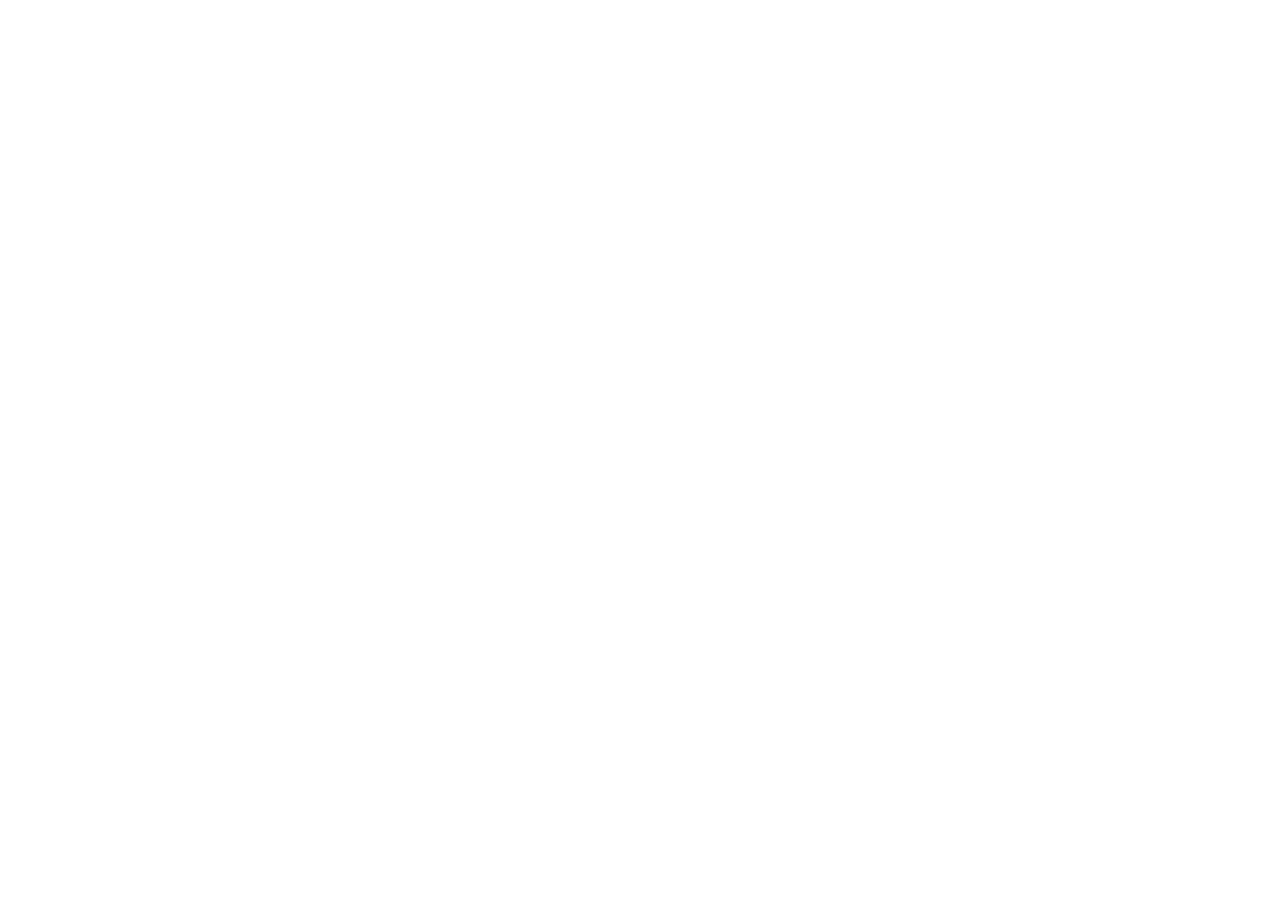
==== index.html @ c527cbc4 "Initial commit" ====
<!DOCTYPE html>
<html lang="en">
<head>
    <!-- META -->
    <meta charset="UTF-8">
    <meta name="description" content="">
    <meta name="keywords" content="">
    <meta name="author" content="">
    <meta name="viewport" content="width=device-width, initial-scale=1.0">
    <!-- META END -->
    <link rel="stylesheet" href="./assets/css/stylesheet.css">
    <script src="./assets/js/app.js" defer></script>
    <title>Document</title>
</head>
<body>
    
</body>
</html>
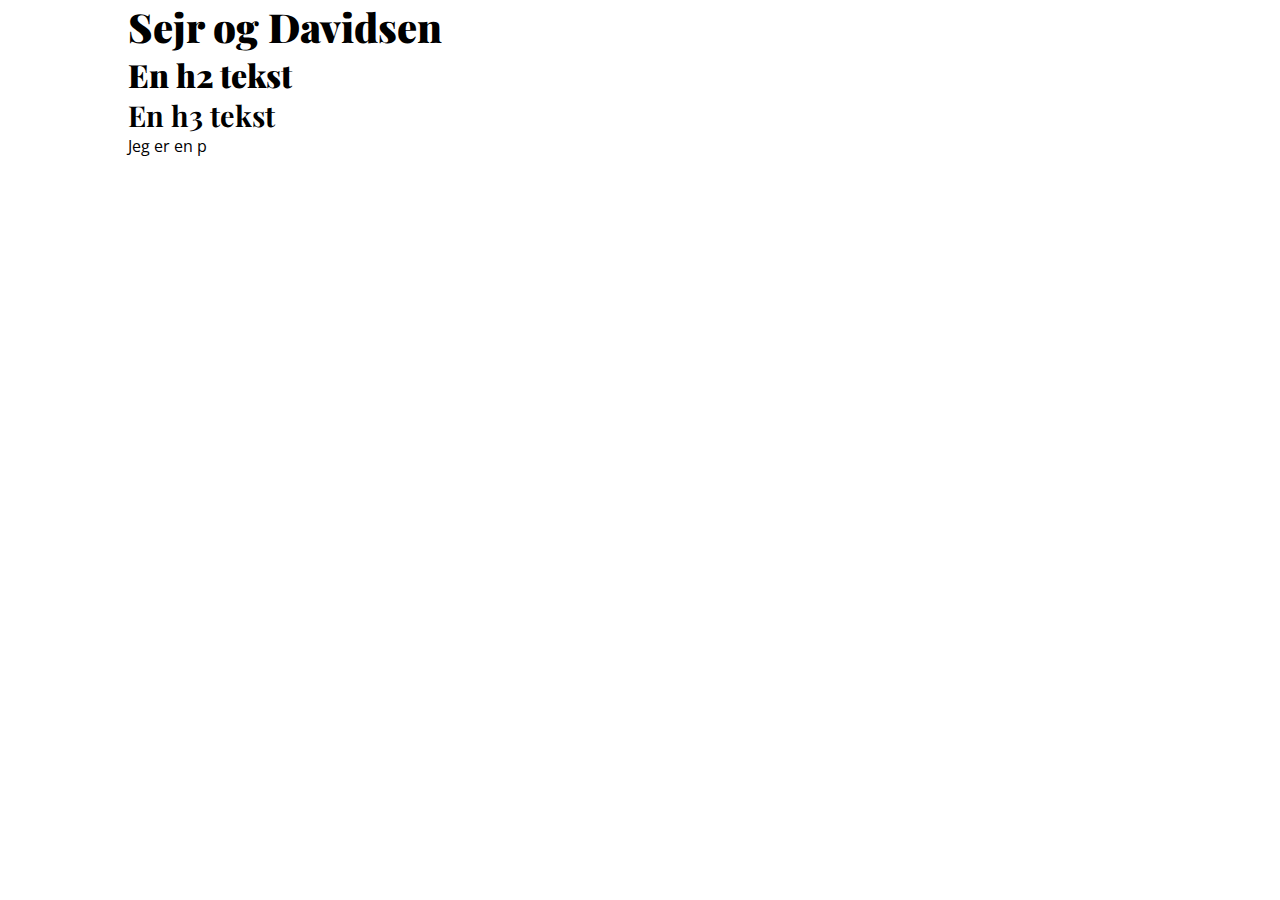
==== commit d7de0593: "css init" ====
--- a/index.html
+++ b/index.html
@@ -8,11 +8,18 @@
     <meta name="author" content="">
     <meta name="viewport" content="width=device-width, initial-scale=1.0">
     <!-- META END -->
-    <link rel="stylesheet" href="./assets/css/stylesheet.css">
+    <link rel="stylesheet" href="./assets/css/style.css">
     <script src="./assets/js/app.js" defer></script>
     <title>Document</title>
 </head>
-<body>
-    
+<body >
+    <main>
+        <section>
+            <h1>Sejr og Davidsen</h1>
+            <h2>En h2 tekst</h2>
+            <h3>En h3 tekst</h3>
+            <p>Jeg er en p</p>
+        </section>
+    </main>
 </body>
 </html>--- a/assets/css/style.css
+++ b/assets/css/style.css
@@ -0,0 +1,72 @@
+/* imports */
+@import url('https://fonts.googleapis.com/css2?family=Open+Sans:ital,wght@0,300..800;1,300..800&family=Playfair+Display:ital,wght@0,400..900;1,400..900&display=swap');
+
+/* Variabler */
+:root {
+  /* colours */
+  --salmon: #ECD1CA;
+  --salmon50: hsla(12, 47%, 86%, 50%);
+  --salmonDark: #D09A8E;
+  --turkis: #139DA7;
+  --turkis50: hsla(184, 80%, 36%, 50%);
+  --tekst: #090909;
+  --hvid: #F9F9F9;
+  --accent: #FED54F;
+
+  /* Margins */
+  --section: 2.5rem;
+  --textSpace: 1rem;
+}
+
+/* Universal stylings */
+*,
+*::before,
+*::after {
+  box-sizing: border-box;
+  text-wrap: balance;
+  margin: 0;
+}
+
+h1, 
+h2, 
+h3, 
+h4, 
+h5, 
+h6 {
+  font-family: 'Playfair Display', serif;
+}
+
+h1 {
+  font-size: 2.5rem;
+  font-weight: 900;
+}
+
+h2 {
+  font-size: 2rem;
+  font-weight: 900;
+}
+
+h3 {
+  font-size: 1.8rem;
+}
+
+p {
+  font-family: 'open sans', sans-serif;
+  line-height: 1.5rem;
+}
+
+.fullWidth {
+  grid-column: 1 /-1;
+  display: flex;
+  flex-direction: column;
+}
+
+main {
+  display: grid;
+  grid-template-columns: 10vw repeat(4, 1fr) 10vw;
+  grid-template-rows: auto;
+}
+
+section {
+  grid-column: 2/-2;
+}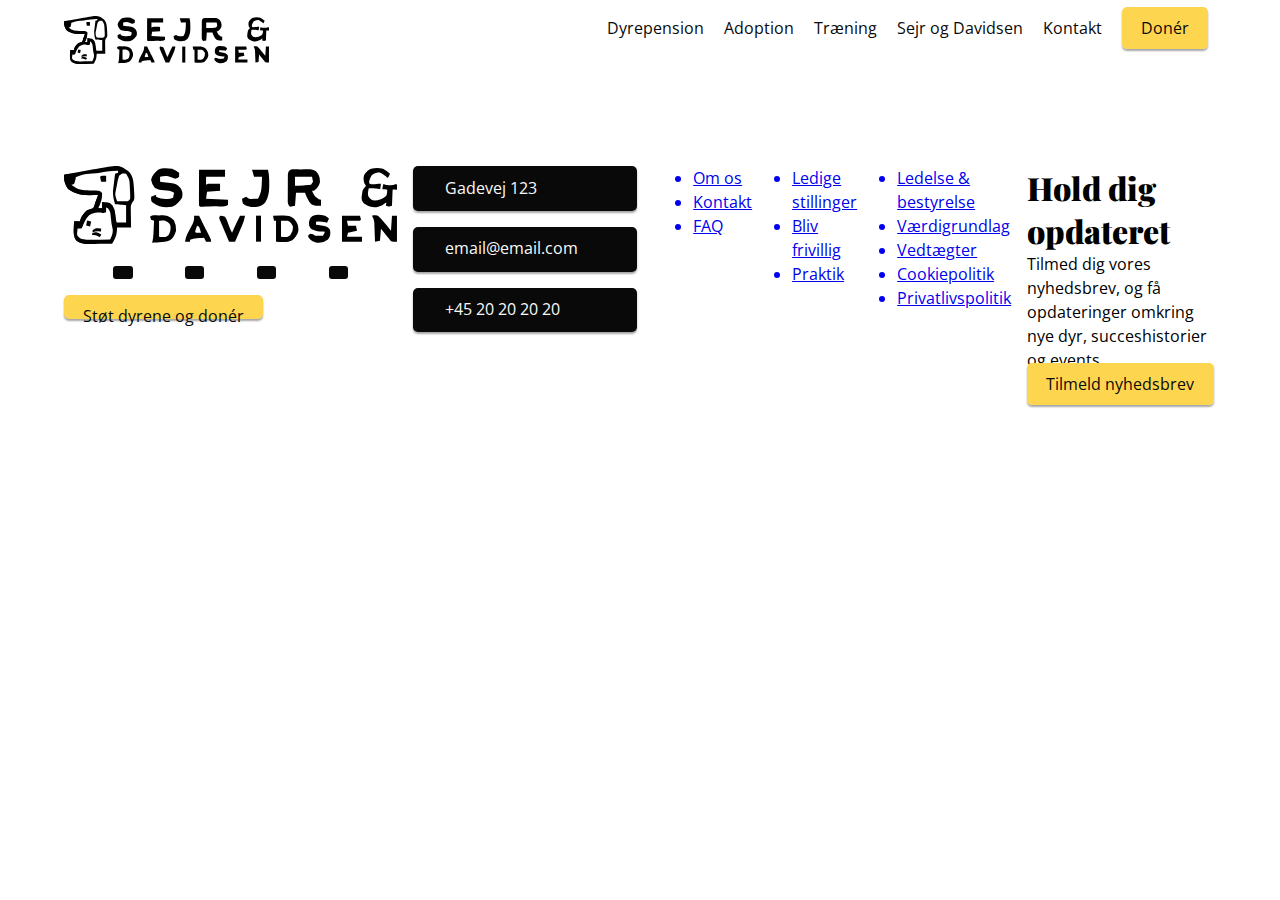
==== commit 7627c62a: "js nav og footer" ====
--- a/index.html
+++ b/index.html
@@ -9,17 +9,18 @@
     <meta name="viewport" content="width=device-width, initial-scale=1.0">
     <!-- META END -->
     <link rel="stylesheet" href="./assets/css/style.css">
+    <link rel="stylesheet" href="https://cdnjs.cloudflare.com/ajax/libs/font-awesome/6.6.0/css/all.min.css" integrity="sha512-Kc323vGBEqzTmouAECnVceyQqyqdsSiqLQISBL29aUW4U/M7pSPA/gEUZQqv1cwx4OnYxTxve5UMg5GT6L4JJg==" crossorigin="anonymous" referrerpolicy="no-referrer" />
     <script src="./assets/js/app.js" defer></script>
     <title>Document</title>
 </head>
-<body >
+<body>
+    <nav class="flex">
+    </nav>
     <main>
         <section>
-            <h1>Sejr og Davidsen</h1>
-            <h2>En h2 tekst</h2>
-            <h3>En h3 tekst</h3>
-            <p>Jeg er en p</p>
         </section>
     </main>
+    <footer class="flex">
+    </footer>
 </body>
 </html>--- a/assets/css/style.css
+++ b/assets/css/style.css
@@ -7,15 +7,18 @@
   --salmon: #ECD1CA;
   --salmon50: hsla(12, 47%, 86%, 50%);
   --salmonDark: #D09A8E;
-  --turkis: #139DA7;
-  --turkis50: hsla(184, 80%, 36%, 50%);
-  --tekst: #090909;
-  --hvid: #F9F9F9;
+  --teal: rgb(18, 156, 166);
+  --teal50: hsla(184, 80%, 36%, 50%);
+  --text: #090909;
+  --white: #F9F9F9;
   --accent: #FED54F;
 
   /* Margins */
   --section: 2.5rem;
   --textSpace: 1rem;
+
+  /* andet */
+  --btnShadow: 0px 2px 2px 0px rgba(0,0,0,0.35);
 }
 
 /* Universal stylings */
@@ -50,7 +53,8 @@
   font-size: 1.8rem;
 }
 
-p {
+p,
+a {
   font-family: 'open sans', sans-serif;
   line-height: 1.5rem;
 }
@@ -68,5 +72,98 @@
 }
 
 section {
+  margin: var(--section) 0;
   grid-column: 2/-2;
-}+}
+
+.container {
+  display: flex;
+}
+
+.flex {
+  display: flex;
+  flex-direction: row;
+  gap: 1rem;
+}
+
+.flexClm {
+  display: flex;
+  flex-direction: column;
+  gap: 1rem;
+}
+
+nav {
+  img {
+    height: 3rem;
+  }
+
+  margin: 1rem 5vw 0 5vw;
+  justify-content: space-between;
+}
+
+.navPoints {
+  a{
+    margin: 0 .5rem;
+    text-decoration: none;
+    color: var(--text);
+    font-size: 1rem;
+  }
+  .activePage {
+    text-underline-offset: 8px;
+    text-decoration: underline 2px var(--teal);
+  }
+}
+
+.btnYellow {
+  background: var(--accent);
+  height: 1.5rem;
+  width: fit-content;
+  padding: .6rem 1.2rem;
+  text-align: center;
+  color: var(--text);
+  text-decoration: none;
+  border-radius: 5px;
+  box-shadow: var(--btnShadow);
+}
+
+.btnBlack {
+  background: var(--text);
+  height: 2.8rem;
+  width: 14rem;
+  padding: .6rem 1rem;
+
+  color: var(--white);
+  text-decoration: none;
+  border-radius: 5px;
+  box-shadow: var(--btnShadow);
+}
+
+.containerDetails {
+  i {
+    color: var(--teal);
+    margin-right: 1rem;
+  }
+}
+
+footer {
+  padding: 1rem 0;
+  margin: 0 5vw 0 5vw;
+}
+.soMe {
+  a {
+    background: var(--text);
+    padding: .4rem .6rem;
+    border-radius: 3px;
+
+    i {
+      color: var(--teal);
+      font-size: 1.6rem;
+    }
+  }
+
+  display: flex;
+  gap: .2rem;
+  justify-content: space-evenly;
+}
+
+
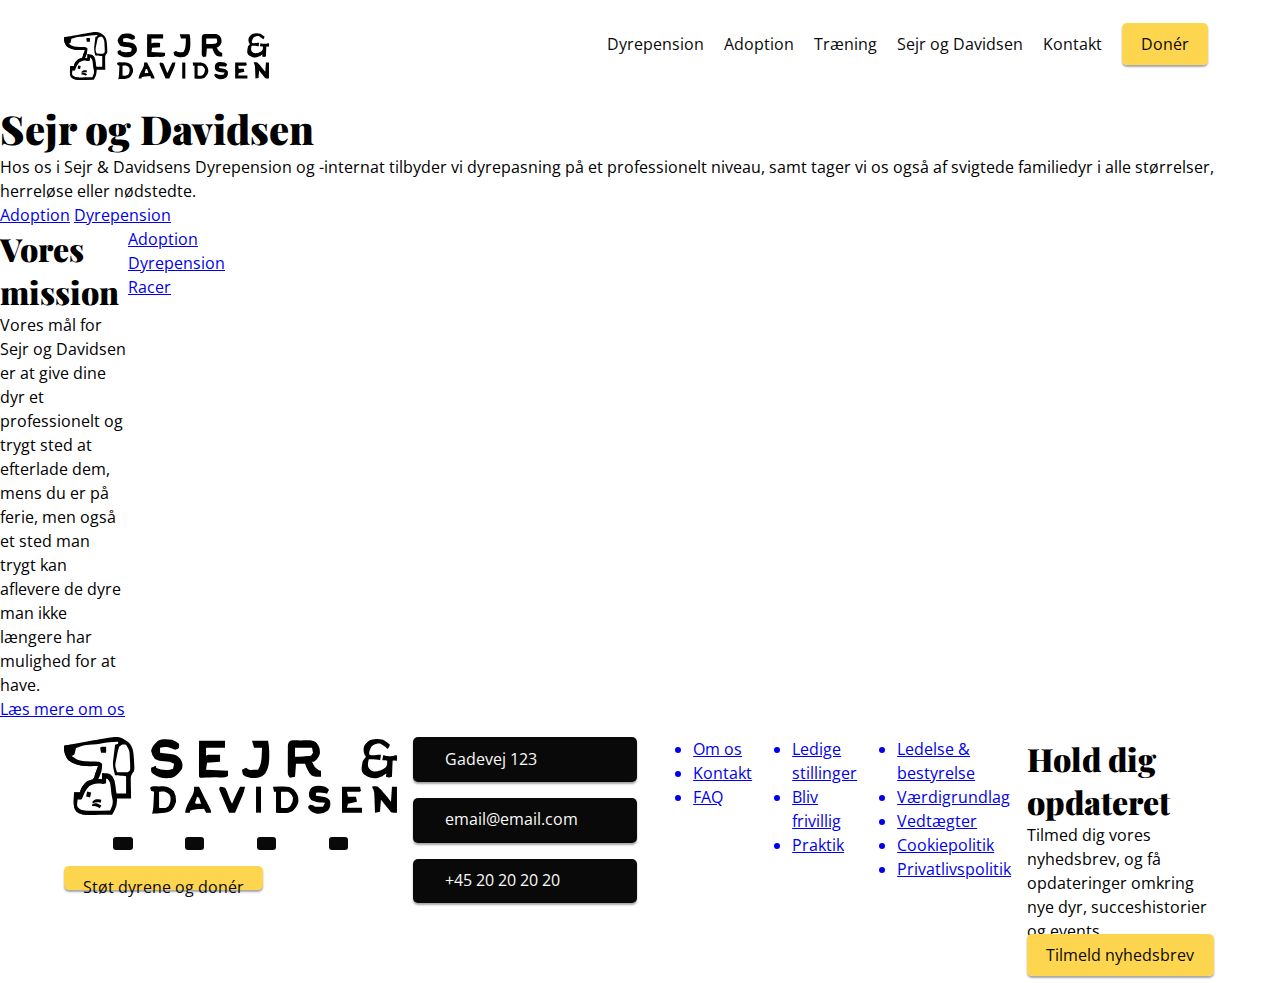
==== commit 71bed16d: "forside html lavet" ====
--- a/index.html
+++ b/index.html
@@ -9,16 +9,57 @@
     <meta name="viewport" content="width=device-width, initial-scale=1.0">
     <!-- META END -->
     <link rel="stylesheet" href="./assets/css/style.css">
+    <link rel="stylesheet" href="./assets/css/annaStyle.csss">
     <link rel="stylesheet" href="https://cdnjs.cloudflare.com/ajax/libs/font-awesome/6.6.0/css/all.min.css" integrity="sha512-Kc323vGBEqzTmouAECnVceyQqyqdsSiqLQISBL29aUW4U/M7pSPA/gEUZQqv1cwx4OnYxTxve5UMg5GT6L4JJg==" crossorigin="anonymous" referrerpolicy="no-referrer" />
     <script src="./assets/js/app.js" defer></script>
-    <title>Document</title>
+    <link rel="stylesheet" href="https://cdnjs.cloudflare.com/ajax/libs/font-awesome/6.6.0/css/all.min.css" integrity="sha512-Kc323vGBEqzTmouAECnVceyQqyqdsSiqLQISBL29aUW4U/M7pSPA/gEUZQqv1cwx4OnYxTxve5UMg5GT6L4JJg==" crossorigin="anonymous" referrerpolicy="no-referrer" />
+    <title>Forside</title>
 </head>
 <body>
     <nav class="flex">
     </nav>
+    <header>
+        <div class="forsideHero">
+            <div class="forsideText">
+                <h1>Sejr og Davidsen</h1>
+                <p>Hos os i Sejr & Davidsens Dyrepension og -internat tilbyder vi dyrepasning på et professionelt niveau, samt tager vi os  også af svigtede familiedyr i alle størrelser, herreløse eller nødstedte.  </p>
+            </div>
+            <div class="forsideKnap">
+                <a href="./adoption.html">Adoption</a>
+                <a href="./dyrepension.html">Dyrepension</a>
+            </div>
+        </div>
+    </header>
     <main>
         <section>
+            <div class="mission">
+                <h2>Vores mission</h2>
+                <p>Vores mål for Sejr og Davidsen er at give dine dyr et professionelt og trygt sted at efterlade dem, mens du er på ferie, men også et sted man trygt kan aflevere de dyre man ikke længere har mulighed for at have.</p>
+                <a href="./omOs.html">Læs mere om os</a>
+            </div>
         </section>
+
+        <section class="focusEntryPoints">
+            <a href="./adoption.html">
+              <div class="entryPoint">
+                <i class="fa-solid fa-paw"></i>                <p>Adoption</p>
+              </div>
+            </a>
+
+            <a href="./dyrepension.html">
+              <div class="entryPoint">
+                <i class="fa-solid fa-house"></i>
+                <p>Dyrepension</p>
+              </div>
+            </a>
+
+            <a href="#">
+              <div class="entryPoint">
+                <i class="fa-solid fa-dog"></i>
+                <p>Racer</p>
+              </div>
+            </a>
+          </section>
     </main>
     <footer class="flex">
     </footer>
--- a/assets/css/style.css
+++ b/assets/css/style.css
@@ -26,7 +26,6 @@
 *::before,
 *::after {
   box-sizing: border-box;
-  text-wrap: balance;
   margin: 0;
 }
 
@@ -36,6 +35,7 @@
 h4, 
 h5, 
 h6 {
+  text-wrap: balance;
   font-family: 'Playfair Display', serif;
 }
 
@@ -71,7 +71,7 @@
   grid-template-rows: auto;
 }
 
-section {
+.sectionWrapper {
   margin: var(--section) 0;
   grid-column: 2/-2;
 }
@@ -97,7 +97,7 @@
     height: 3rem;
   }
 
-  margin: 1rem 5vw 0 5vw;
+  margin: 2rem 5vw 1rem 5vw;
   justify-content: space-between;
 }
 
@@ -166,4 +166,3 @@
   justify-content: space-evenly;
 }
 
-
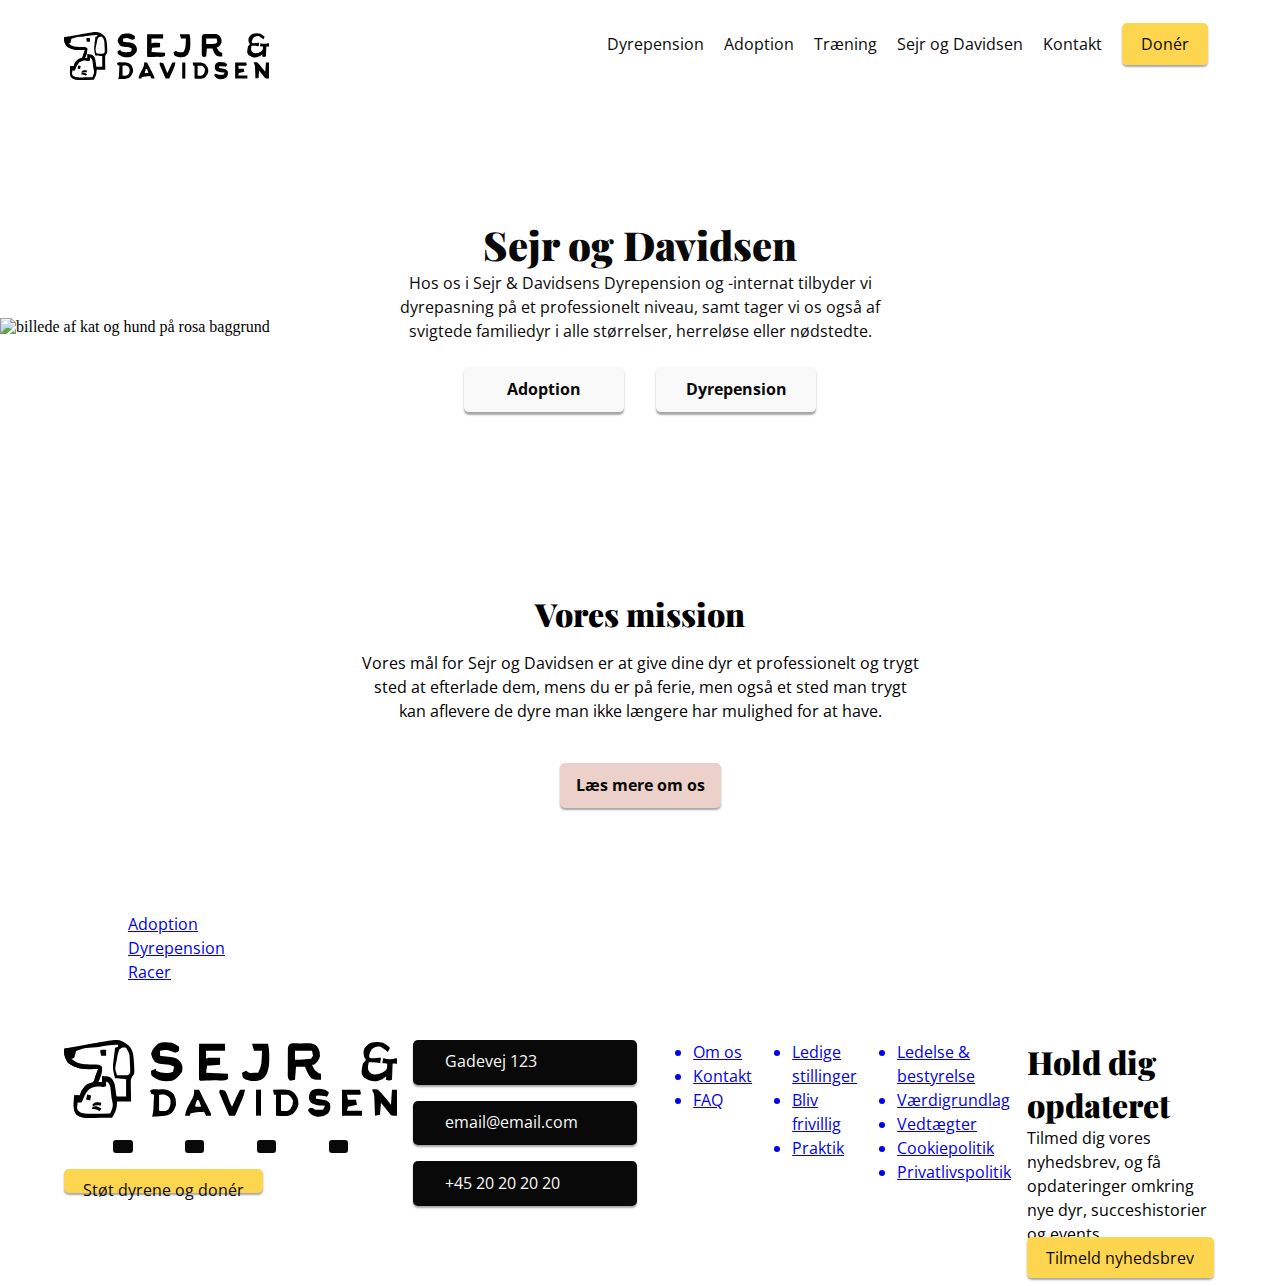
==== commit 4fe573a5: "forside styling opdateret" ====
--- a/index.html
+++ b/index.html
@@ -1,6 +1,7 @@
 <!DOCTYPE html>
 <html lang="en">
-<head>
+
+  <head>
     <!-- META -->
     <meta charset="UTF-8">
     <meta name="description" content="">
@@ -9,59 +10,62 @@
     <meta name="viewport" content="width=device-width, initial-scale=1.0">
     <!-- META END -->
     <link rel="stylesheet" href="./assets/css/style.css">
-    <link rel="stylesheet" href="./assets/css/annaStyle.csss">
     <link rel="stylesheet" href="https://cdnjs.cloudflare.com/ajax/libs/font-awesome/6.6.0/css/all.min.css" integrity="sha512-Kc323vGBEqzTmouAECnVceyQqyqdsSiqLQISBL29aUW4U/M7pSPA/gEUZQqv1cwx4OnYxTxve5UMg5GT6L4JJg==" crossorigin="anonymous" referrerpolicy="no-referrer" />
     <script src="./assets/js/app.js" defer></script>
     <link rel="stylesheet" href="https://cdnjs.cloudflare.com/ajax/libs/font-awesome/6.6.0/css/all.min.css" integrity="sha512-Kc323vGBEqzTmouAECnVceyQqyqdsSiqLQISBL29aUW4U/M7pSPA/gEUZQqv1cwx4OnYxTxve5UMg5GT6L4JJg==" crossorigin="anonymous" referrerpolicy="no-referrer" />
     <title>Forside</title>
-</head>
-<body>
+  </head>
+
+  <body>
     <nav class="flex">
     </nav>
-    <header>
+    <main>
+      <header class="fullWidth fullHeader">
+        <img src="./assets/img/forsideHero.jpg" alt="billede af kat og hund på rosa baggrund">
         <div class="forsideHero">
-            <div class="forsideText">
-                <h1>Sejr og Davidsen</h1>
-                <p>Hos os i Sejr & Davidsens Dyrepension og -internat tilbyder vi dyrepasning på et professionelt niveau, samt tager vi os  også af svigtede familiedyr i alle størrelser, herreløse eller nødstedte.  </p>
-            </div>
-            <div class="forsideKnap">
-                <a href="./adoption.html">Adoption</a>
-                <a href="./dyrepension.html">Dyrepension</a>
-            </div>
+          <div class="forsideText">
+            <h1>Sejr og Davidsen</h1>
+            <p>Hos os i Sejr & Davidsens Dyrepension og -internat tilbyder vi dyrepasning på et professionelt niveau, samt tager vi os også af svigtede familiedyr i alle størrelser, herreløse eller nødstedte. </p>
+          </div>
+          <div class="forsideKnap">
+            <a class="btnWhite" href="./adoption.html">Adoption</a>
+            <a class="btnWhite" href="./dyrepension.html">Dyrepension</a>
+          </div>
         </div>
-    </header>
-    <main>
-        <section>
-            <div class="mission">
-                <h2>Vores mission</h2>
-                <p>Vores mål for Sejr og Davidsen er at give dine dyr et professionelt og trygt sted at efterlade dem, mens du er på ferie, men også et sted man trygt kan aflevere de dyre man ikke længere har mulighed for at have.</p>
-                <a href="./omOs.html">Læs mere om os</a>
-            </div>
-        </section>
+      </header>
+      <section class="sectionWrapper">
+        <div class="mission flexClm">
+          <h2>Vores mission</h2>
+          <p>Vores mål for Sejr og Davidsen er at give dine dyr et professionelt og trygt sted at efterlade dem, mens du er på ferie, men også et sted man trygt kan aflevere de dyre man ikke længere har mulighed for at have.</p>
+          <a class="btnPink" href="./omOs.html">Læs mere om os</a>
+        </div>
+      </section>
 
-        <section class="focusEntryPoints">
-            <a href="./adoption.html">
-              <div class="entryPoint">
-                <i class="fa-solid fa-paw"></i>                <p>Adoption</p>
-              </div>
-            </a>
+      <section class="sectionWrapper focusEntryPoints">
+        <a href="./adoption.html">
+          <div class="entryPoint">
+            <i class="fa-solid fa-paw"></i>
+            <p>Adoption</p>
+          </div>
+        </a>
 
-            <a href="./dyrepension.html">
-              <div class="entryPoint">
-                <i class="fa-solid fa-house"></i>
-                <p>Dyrepension</p>
-              </div>
-            </a>
+        <a href="./dyrepension.html">
+          <div class="entryPoint">
+            <i class="fa-solid fa-house"></i>
+            <p>Dyrepension</p>
+          </div>
+        </a>
 
-            <a href="#">
-              <div class="entryPoint">
-                <i class="fa-solid fa-dog"></i>
-                <p>Racer</p>
-              </div>
-            </a>
-          </section>
+        <a href="#">
+          <div class="entryPoint">
+            <i class="fa-solid fa-dog"></i>
+            <p>Racer</p>
+          </div>
+        </a>
+      </section>
     </main>
     <footer class="flex">
     </footer>
-</body>
+  </body>
+
 </html>--- a/assets/css/style.css
+++ b/assets/css/style.css
@@ -1,24 +1,24 @@
 /* imports */
-@import url('https://fonts.googleapis.com/css2?family=Open+Sans:ital,wght@0,300..800;1,300..800&family=Playfair+Display:ital,wght@0,400..900;1,400..900&display=swap');
+@import url("https://fonts.googleapis.com/css2?family=Open+Sans:ital,wght@0,300..800;1,300..800&family=Playfair+Display:ital,wght@0,400..900;1,400..900&display=swap");
 
 /* Variabler */
 :root {
   /* colours */
-  --salmon: #ECD1CA;
+  --salmon: #ecd1ca;
   --salmon50: hsla(12, 47%, 86%, 50%);
-  --salmonDark: #D09A8E;
+  --salmonDark: #d09a8e;
   --teal: rgb(18, 156, 166);
   --teal50: hsla(184, 80%, 36%, 50%);
   --text: #090909;
-  --white: #F9F9F9;
-  --accent: #FED54F;
+  --white: #f9f9f9;
+  --accent: #fed54f;
 
   /* Margins */
   --section: 2.5rem;
   --textSpace: 1rem;
 
   /* andet */
-  --btnShadow: 0px 2px 2px 0px rgba(0,0,0,0.35);
+  --btnShadow: 0px 2px 2px 0px rgba(0, 0, 0, 0.35);
 }
 
 /* Universal stylings */
@@ -29,14 +29,14 @@
   margin: 0;
 }
 
-h1, 
-h2, 
-h3, 
-h4, 
-h5, 
+h1,
+h2,
+h3,
+h4,
+h5,
 h6 {
   text-wrap: balance;
-  font-family: 'Playfair Display', serif;
+  font-family: "Playfair Display", serif;
 }
 
 h1 {
@@ -55,7 +55,7 @@
 
 p,
 a {
-  font-family: 'open sans', sans-serif;
+  font-family: "open sans", sans-serif;
   line-height: 1.5rem;
 }
 
@@ -102,8 +102,8 @@
 }
 
 .navPoints {
-  a{
-    margin: 0 .5rem;
+  a {
+    margin: 0 0.5rem;
     text-decoration: none;
     color: var(--text);
     font-size: 1rem;
@@ -114,11 +114,12 @@
   }
 }
 
+/* buttons */
 .btnYellow {
   background: var(--accent);
   height: 1.5rem;
   width: fit-content;
-  padding: .6rem 1.2rem;
+  padding: 0.6rem 1.2rem;
   text-align: center;
   color: var(--text);
   text-decoration: none;
@@ -130,7 +131,7 @@
   background: var(--text);
   height: 2.8rem;
   width: 14rem;
-  padding: .6rem 1rem;
+  padding: 0.6rem 1rem;
 
   color: var(--white);
   text-decoration: none;
@@ -138,6 +139,35 @@
   box-shadow: var(--btnShadow);
 }
 
+.btnWhite {
+  background: var(--white);
+  height: 2.8rem;
+  width: 10rem;
+  text-align: center;
+  padding: 0.6rem 1rem;
+
+  color: var(--text);
+  text-decoration: none;
+  border-radius: 5px;
+  box-shadow: var(--btnShadow);
+  font-weight: bold;
+}
+
+.btnPink {
+  background: var(--salmon);
+  height: 2.8rem;
+  width: fit-content;
+  text-align: center;
+  padding: 0.6rem 1rem;
+
+  color: var(--text);
+  text-decoration: none;
+  border-radius: 5px;
+  box-shadow: var(--btnShadow);
+  font-weight: bold;
+  margin: 1.5rem auto;
+}
+
 .containerDetails {
   i {
     color: var(--teal);
@@ -152,7 +182,7 @@
 .soMe {
   a {
     background: var(--text);
-    padding: .4rem .6rem;
+    padding: 0.4rem 0.6rem;
     border-radius: 3px;
 
     i {
@@ -162,7 +192,113 @@
   }
 
   display: flex;
-  gap: .2rem;
+  gap: 0.2rem;
   justify-content: space-evenly;
 }
 
+.narrowHeader {
+  position: relative;
+  width: 100vw;
+  height: 40vh;
+  overflow: hidden;
+  img {
+    position: relative;
+    width: 100%;
+    height: auto;
+    object-fit: cover;
+    transform: translate(-50%, -50%);
+    top: 50%;
+    left: 50%;
+    filter: brightness(50%);
+  }
+  h1 {
+    position: absolute;
+    top: 50%;
+    left: 50%;
+    transform: translate(-50%, -50%);
+    color: var(--white);
+  }
+}
+
+.fullHeader {
+  position: relative;
+  width: 100vw;
+  height: 50vh;
+  overflow: hidden;
+  img {
+    position: relative;
+    width: 100%;
+    height: auto;
+    object-fit: cover;
+    transform: translate(-50%, -50%);
+    top: 50%;
+    left: 50%;
+  }
+
+  .forsideHero {
+    position: absolute;
+    top: 50%;
+    left: 50%;
+    transform: translate(-50%, -50%);
+    color: var(--text);
+  }
+
+  .forsideText {
+    width: 60ch;
+    p {
+      text-align: center;
+    }
+    h1 {
+      text-align: center;
+    }
+  }
+}
+
+/* forside start */
+.mission {
+  width: 70ch;
+  text-align: center;
+  margin: 0 auto;
+}
+
+.forsideKnap {
+  margin: 1.5rem 0;
+  display: flex;
+  justify-content: center;
+  gap: 2rem;
+}
+/* forside slut */
+
+/*Mød holdet start*/
+.introImg img {
+  height: auto;
+  width: 400px;
+}
+
+.holdetImg img {
+  height: 250px;
+  width: 200px;
+  object-fit: cover;
+}
+
+.intro {
+  display: flex;
+}
+
+.holdet {
+  display: flex;
+  flex-wrap: wrap;
+  gap: 50px;
+}
+
+.holdetCard {
+  width: calc(100% / 2 - 30px);
+  border: 2px solid var(--teal);
+  padding: 1rem;
+}
+
+.holdetContainer {
+  display: flex;
+  gap: 10px;
+}
+/*Mød holdet slut*/
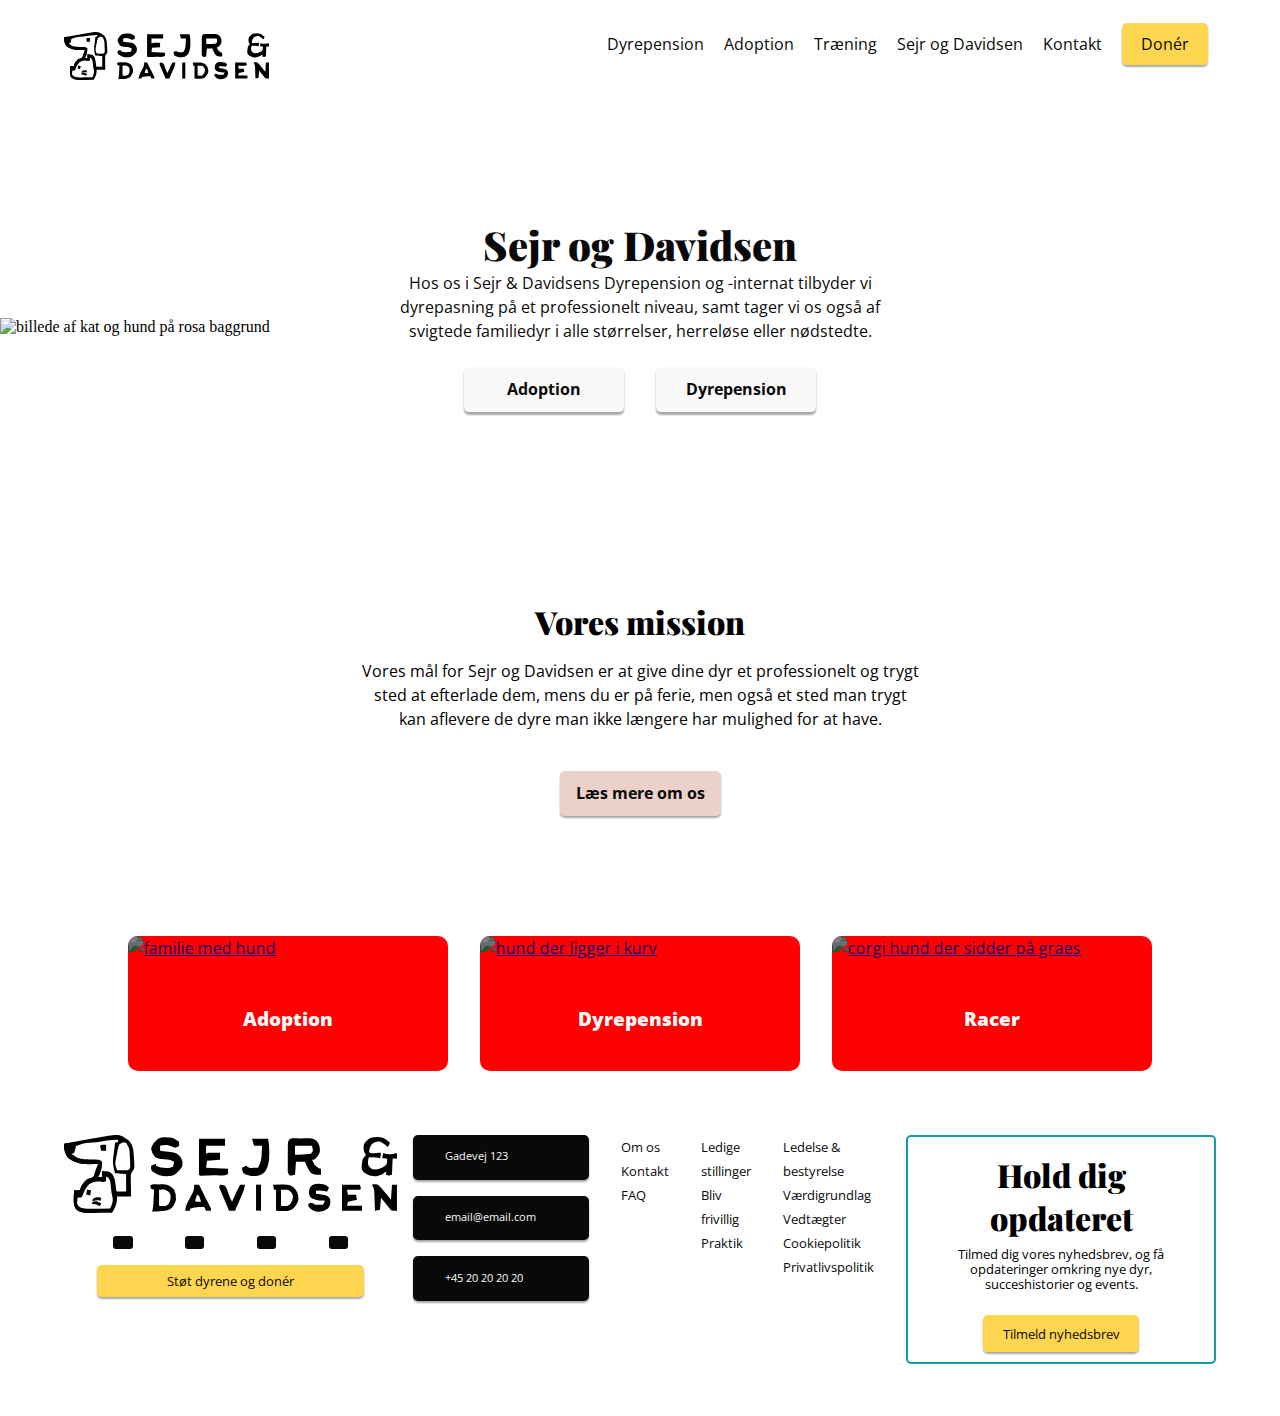
==== commit a1b42981: "entry point forside" ====
--- a/index.html
+++ b/index.html
@@ -41,9 +41,10 @@
         </div>
       </section>
 
-      <section class="sectionWrapper focusEntryPoints">
+      <section class="sectionWrapper focusEntryPoints flex">
         <a href="./adoption.html">
           <div class="entryPoint">
+            <img src="./assets/img/entryAdopter.jpg" alt="familie med hund">
             <i class="fa-solid fa-paw"></i>
             <p>Adoption</p>
           </div>
@@ -51,6 +52,7 @@
 
         <a href="./dyrepension.html">
           <div class="entryPoint">
+            <img src="./assets/img/entryDyrepension.jpg" alt="hund der ligger i kurv">
             <i class="fa-solid fa-house"></i>
             <p>Dyrepension</p>
           </div>
@@ -58,6 +60,7 @@
 
         <a href="#">
           <div class="entryPoint">
+            <img src="./assets/img/entryRace.jpg" alt="corgi hund der sidder på graes">
             <i class="fa-solid fa-dog"></i>
             <p>Racer</p>
           </div>
--- a/assets/css/style.css
+++ b/assets/css/style.css
@@ -14,7 +14,7 @@
   --accent: #fed54f;
 
   /* Margins */
-  --section: 2.5rem;
+  --section: 3rem;
   --textSpace: 1rem;
 
   /* andet */
@@ -59,126 +59,28 @@
   line-height: 1.5rem;
 }
 
-.fullWidth {
-  grid-column: 1 /-1;
-  display: flex;
-  flex-direction: column;
-}
-
 main {
   display: grid;
   grid-template-columns: 10vw repeat(4, 1fr) 10vw;
   grid-template-rows: auto;
-}
-
-.sectionWrapper {
-  margin: var(--section) 0;
-  grid-column: 2/-2;
-}
-
-.container {
-  display: flex;
-}
-
-.flex {
-  display: flex;
-  flex-direction: row;
-  gap: 1rem;
-}
-
-.flexClm {
-  display: flex;
-  flex-direction: column;
-  gap: 1rem;
-}
-
-nav {
-  img {
-    height: 3rem;
-  }
-
-  margin: 2rem 5vw 1rem 5vw;
-  justify-content: space-between;
-}
-
-.navPoints {
-  a {
-    margin: 0 0.5rem;
-    text-decoration: none;
-    color: var(--text);
-    font-size: 1rem;
-  }
-  .activePage {
-    text-underline-offset: 8px;
-    text-decoration: underline 2px var(--teal);
-  }
-}
-
-/* buttons */
-.btnYellow {
-  background: var(--accent);
-  height: 1.5rem;
-  width: fit-content;
-  padding: 0.6rem 1.2rem;
-  text-align: center;
-  color: var(--text);
-  text-decoration: none;
-  border-radius: 5px;
-  box-shadow: var(--btnShadow);
-}
-
-.btnBlack {
-  background: var(--text);
-  height: 2.8rem;
-  width: 14rem;
-  padding: 0.6rem 1rem;
-
-  color: var(--white);
-  text-decoration: none;
-  border-radius: 5px;
-  box-shadow: var(--btnShadow);
-}
-
-.btnWhite {
-  background: var(--white);
-  height: 2.8rem;
-  width: 10rem;
-  text-align: center;
-  padding: 0.6rem 1rem;
-
-  color: var(--text);
-  text-decoration: none;
-  border-radius: 5px;
-  box-shadow: var(--btnShadow);
-  font-weight: bold;
-}
-
-.btnPink {
-  background: var(--salmon);
-  height: 2.8rem;
-  width: fit-content;
-  text-align: center;
-  padding: 0.6rem 1rem;
-
-  color: var(--text);
-  text-decoration: none;
-  border-radius: 5px;
-  box-shadow: var(--btnShadow);
-  font-weight: bold;
-  margin: 1.5rem auto;
-}
-
-.containerDetails {
-  i {
-    color: var(--teal);
-    margin-right: 1rem;
-  }
+  overflow: hidden;
 }
 
 footer {
   padding: 1rem 0;
-  margin: 0 5vw 0 5vw;
-}
+  margin: 0 5vw 4vh 5vw;
+}
+
+a.btnSupport {
+  height: 2rem;
+  width: 80%;
+  text-align: center;
+  display: flex;
+  justify-content: center;
+  align-items: center;
+  margin: 0 auto;
+}
+
 .soMe {
   a {
     background: var(--text);
@@ -194,6 +96,12 @@
   display: flex;
   gap: 0.2rem;
   justify-content: space-evenly;
+}
+
+.fullWidth {
+  grid-column: 1 /-1;
+  display: flex;
+  flex-direction: column;
 }
 
 .narrowHeader {
@@ -220,6 +128,195 @@
   }
 }
 
+.sectionWrapper {
+  margin: var(--section) 0;
+  grid-column: 2/-2;
+}
+
+.container {
+  display: flex;
+
+  a {
+    text-decoration: none;
+    color: var(--text);
+    font-size: 0.8rem;
+    :hover {
+      color: var(--teal);
+      text-underline-offset: 8px;
+      text-decoration: underline 2px var(--teal);
+    }
+  }
+  .btnBlack {
+    color: var(--white);
+    font-size: 0.7rem;
+    width: 11rem;
+  }
+
+  li {
+    list-style: none;
+    font-size: 0.8rem;
+  }
+
+  ul {
+    padding: 0 1rem;
+  }
+}
+
+.subscribe {
+  border: 2px solid var(--teal);
+  border-radius: 5px;
+  padding: 1rem;
+  text-align: center;
+
+  p {
+    font-size: 0.8rem;
+    margin: 0.3rem 0;
+    padding: 0.2rem 0 1.5rem 0;
+    line-height: 1.2;
+  }
+}
+
+.flex {
+  display: flex;
+  flex-direction: row;
+  gap: 1rem;
+}
+
+.flexClm {
+  display: flex;
+  flex-direction: column;
+  gap: 1rem;
+}
+
+nav {
+  img {
+    height: 3rem;
+  }
+
+  margin: 2rem 5vw 1rem 5vw;
+  justify-content: space-between;
+}
+
+.navPoints {
+  :hover {
+    color: var(--teal);
+    text-underline-offset: 8px;
+    text-decoration: underline 2px var(--teal);
+  }
+  a {
+    margin: 0 0.5rem;
+    text-decoration: none;
+    color: var(--text);
+    font-size: 1rem;
+  }
+  .activePage {
+    text-underline-offset: 8px;
+    text-decoration: underline 2px var(--teal);
+  }
+}
+
+/* buttons */
+.btnYellow {
+  cursor: pointer;
+  background: var(--accent);
+  height: 1.5rem;
+  width: fit-content;
+  padding: 0.6rem 1.2rem;
+  text-align: center;
+  color: var(--text);
+  text-decoration: none;
+  border-radius: 5px;
+  box-shadow: var(--btnShadow);
+  &:hover {
+    border: 2px solid var(--teal);
+  }
+}
+
+.btnBlack {
+  cursor: pointer;
+  background: var(--text);
+  height: 2.8rem;
+  width: 14rem;
+  padding: 0.6rem 1rem;
+
+  color: var(--white);
+  text-decoration: none;
+  border-radius: 5px;
+  box-shadow: var(--btnShadow);
+  &:hover {
+    border: 2px solid var(--teal);
+  }
+}
+
+.btnWhite {
+  cursor: pointer;
+  background: var(--white);
+  height: 2.8rem;
+  width: 10rem;
+  text-align: center;
+  padding: 0.6rem 1rem;
+
+  color: var(--text);
+  text-decoration: none;
+  border-radius: 5px;
+  box-shadow: var(--btnShadow);
+  font-weight: bold;
+
+  &:hover {
+    border: 2px solid var(--teal);
+  }
+}
+
+.btnPink {
+  cursor: pointer;
+  background: var(--salmon);
+  height: 2.8rem;
+  width: fit-content;
+  text-align: center;
+  padding: 0.6rem 1rem;
+
+  color: var(--text);
+  text-decoration: none;
+  border-radius: 5px;
+  box-shadow: var(--btnShadow);
+  font-weight: bold;
+  margin: 1.5rem auto;
+
+  &:hover {
+    border: 2px solid var(--teal);
+  }
+}
+
+.btnBlue {
+  cursor: pointer;
+  background: var(--teal);
+  height: 2.8rem;
+  width: 100%;
+  text-align: center;
+  padding: 0.6rem 1rem;
+  font-size: 1rem;
+  text-transform: uppercase;
+
+  color: var(--white);
+  text-decoration: none;
+  border: none;
+  border-radius: 50px;
+  box-shadow: var(--btnShadow);
+  font-weight: 500;
+  margin: 1.5rem auto;
+}
+
+.containerDetails {
+  i {
+    color: var(--teal);
+    margin-right: 1rem;
+  }
+}
+
+.fa-chevron-down {
+  color: var(--teal);
+}
+
 .fullHeader {
   position: relative;
   width: 100vw;
@@ -253,8 +350,273 @@
     }
   }
 }
+/* adoption start */
+#adoptionHeader {
+  height: 60vh;
+  justify-content: space-between;
+}
+
+.adoptFilterContainer {
+  width: 30vw;
+}
+
+.filterSelects {
+  margin: 1rem 0;
+  flex-wrap: wrap;
+  gap: 1rem;
+  justify-content: space-between;
+
+  button {
+    cursor: pointer;
+    background: var(--white);
+    height: 2.8rem;
+    min-width: 45%;
+    width: fit-content;
+    text-align: center;
+    padding: 0.6rem 1.2rem;
+    font-size: 1rem;
+
+    color: var(--text);
+    text-decoration: none;
+    border: 2px solid var(--teal);
+    border-radius: 50px;
+    font-weight: 500;
+
+    &:hover {
+      transform: scale(1.05);
+      border-color: var(--salmon);
+    }
+  }
+  .active {
+    box-shadow: inset var(--btnShadow);
+    background: var(--salmon);
+    border: none;
+    text-transform: uppercase;
+  }
+}
+
+.filterRadios {
+  display: flex;
+  align-items: center;
+  justify-content: space-between;
+
+  label {
+    font-family: "open sans", sans-serif;
+    margin-right: 8%;
+  }
+  input[type="radio"] {
+    cursor: pointer;
+    appearance: none; /* Remove default styling */
+    width: 20px;
+    height: 20px;
+    background-color: var(--white);
+    border: 2px solid var(--teal);
+    border-radius: 50%;
+    position: relative; /* Positioning context for the dot */
+  }
+
+  /* Custom dot*/
+  input[type="radio"]:checked::before {
+    content: "";
+    position: absolute;
+    top: 50%;
+    left: 50%;
+    width: 10px;
+    height: 10px;
+    background-color: var(--white);
+    border-radius: 50%;
+    transform: translate(-50%, -50%);
+    box-shadow: var(--btnShadow);
+  }
+
+  /* Change border and background for the checked state */
+  input[type="radio"]:checked {
+    border: 2px solid var(--salmon);
+    background-color: var(--salmon); /* Background when checked */
+  }
+}
+
+.adoptionHeaderImg {
+  position: relative;
+
+  .selectedType {
+    z-index: 1;
+  }
+  .nonselectedType {
+    z-index: 0;
+  }
+
+  .filterAnimal {
+    position: absolute;
+    top: -10vh;
+    right: 2vw;
+  }
+
+  #hund {
+    width: 40vw;
+    height: auto;
+    top: -10vh;
+    right: 12vw;
+  }
+
+  #kat {
+    filter: opacity(60%);
+    width: 20vw;
+    height: auto;
+    top: 10vh;
+    right: 5vw;
+  }
+}
+
+#findDyr {
+  display: grid;
+  grid: center;
+}
+
+.paragraphLenght {
+  h2 {
+    text-wrap: balance;
+    margin-bottom: 1rem;
+  }
+
+  p {
+    margin: 1rem 0;
+    width: 70ch;
+  }
+}
+
+.grid {
+  display: grid;
+  grid-template-columns: 2fr 1fr;
+  grid-template-rows: auto;
+  gap: 1rem;
+}
+
+.animalGallery {
+  display: grid;
+  gap: 1rem;
+  grid-template-columns: repeat(4, 1fr);
+  grid-template-rows: auto;
+  margin: 1.5rem 0;
+  flex-wrap: wrap;
+  justify-content: space-between;
+}
+
+#adoptionImg {
+  height: 600px;
+  width: auto;
+  border-radius: 5px;
+}
+
+.blueWrapper {
+  background: var(--teal50);
+  padding: 1rem;
+  border-radius: 5px;
+  margin: 1rem 0;
+}
+
+.animalCard {
+  margin: 0.2rem 0;
+  background: var(--salmon50);
+  height: 45vh;
+  width: 18vw;
+  box-shadow: var(--btnShadow);
+  border-radius: 5px;
+  overflow: hidden; /* hide sharp corners from images*/
+
+  img {
+    margin: 0;
+    padding: 0;
+    height: 60%;
+    width: 100%;
+    object-fit: cover;
+  }
+
+  h4 {
+    font-family: "open sans", sans-serif;
+    font-weight: 400;
+    font-size: 1.2rem;
+    padding: 0;
+    margin: 0;
+  }
+
+  .animalCardDetails {
+    margin-bottom: 0.5rem;
+    p {
+      font-size: 0.9rem;
+      line-height: 1;
+      font-weight: 600;
+    }
+  }
+
+  .animalContainer {
+    padding: 0 0.6rem;
+  }
+
+  .animalCardTraits {
+    margin-top: 6%;
+    font-size: 1.2rem;
+    display: flex;
+    flex-wrap: wrap;
+    justify-content: space-between;
+    gap: 1.2rem 1vw;
+
+    i {
+      font-size: 1.5rem;
+      margin-right: 0.5rem;
+    }
+  }
+
+  .trait {
+    font-family: "open sans", sans-serif;
+    font-weight: 100;
+    i {
+      color: var(--salmonDark);
+    }
+  }
+}
+/* adoption slut */
 
 /* forside start */
+.focusEntryPoints {
+  justify-content: space-between;
+}
+
+.entryPoint {
+  position: relative;
+  background: red;
+  width: 25vw;
+  height: 15vh;
+  border-radius: 10px;
+  overflow: hidden;
+
+  img {
+    width: 100%;
+    height: 100%;
+    object-fit: cover;
+    filter: brightness(50%);
+  }
+
+  i {
+    position: absolute;
+    top: 40%;
+    left: 50%;
+    transform: translate(-50%,-50%);
+    color: var(--white);
+    font-size: 2.5rem;
+  }
+  p {
+    position: absolute;
+    top: 62%;
+    left: 50%;
+    transform: translate(-50%,-50%);
+    font-family: "open sans", sans-serif;
+    color: var(--white);
+    font-weight: 900;
+    font-size: 1.2rem;
+  }
+}
+
 .mission {
   width: 70ch;
   text-align: center;
@@ -291,6 +653,10 @@
   gap: 50px;
 }
 
+.introText {
+  width: 60ch;
+}
+
 .holdetCard {
   width: calc(100% / 2 - 30px);
   border: 2px solid var(--teal);
@@ -302,3 +668,309 @@
   gap: 10px;
 }
 /*Mød holdet slut*/
+
+.heroTitle {
+  text-align: center;
+}
+
+/* dyrepension */
+
+.rumMuligheder {
+  display: flex;
+  gap: 1rem;
+  flex-direction: column;
+  align-items: start;
+  justify-content: center;
+  margin: 1rem 0;
+}
+
+.roomOption {
+  label {
+    margin-right: 0;
+  }
+}
+
+.dyrepensionContent {
+  display: grid;
+  grid-template-columns: 1fr 1fr;
+
+  p {
+    margin: 0.8rem 0;
+  }
+
+  li {
+    width: 70ch;
+    list-style-type: disc;
+    margin-bottom: 0.5rem;
+  }
+}
+
+.text-Content {
+  grid-column: 1/2;
+  margin: none;
+}
+
+.text-Content h2 p {
+  margin: 2rem;
+}
+
+.dyrepensionBilleder {
+  grid-column: 2/2;
+  row-gap: 20px;
+}
+
+.dyrepensionBilleder img {
+  margin-bottom: 4rem;
+  border-radius: 5px;
+}
+
+/* 2 sidde billeder */
+.dyrepensionImages {
+  max-width: 80%;
+  height: auto;
+}
+
+.betingelserSection {
+  background-color: var(--salmon);
+  display: grid;
+  grid-template-columns: 1fr 1fr;
+}
+
+/* Sætter billeds størrelse */
+.betingelserBilleder img {
+  width: 100%;
+  height: 100%;
+}
+
+/* betingelser tekst området */
+.betingelserText {
+  font-size: large;
+}
+
+/* Træning */
+
+/* Træning top section*/
+.TopSectionTraining {
+  display: grid;
+  grid-template-columns: 1fr 1fr;
+  align-items: start;
+}
+
+.textField {
+  grid-column: 1/2;
+  padding: 1rem;
+}
+
+.textField > h2 {
+  padding-bottom: 1rem;
+}
+
+/* note to self - grid-row 1/span 2 får billede til at position sig i de samme rows som text. text-align: self sætter image til at være i top.*/
+.træning_billed {
+  grid-column: 2/2;
+  grid-row: 1 / span 2;
+  align-self: start;
+}
+
+/* Træningcards */
+.hundeTræningCardSection {
+  display: grid;
+  grid-template-columns: repeat(3, 1fr);
+  gap: 20px;
+}
+
+.hundeTræningCards {
+  margin: 1rem 0;
+  max-height: 100%;
+  max-width: 100%;
+  background-color: var(--salmon50);
+  text-align: center;
+  overflow: hidden;
+  img {
+    border-radius: 5px 5px 0 0;
+    height: 40%;
+    width: 100%;
+    object-fit: cover;
+  }
+}
+
+.hundeTræningCards img {
+  max-width: 100%;
+}
+
+.hundeTræningCardsIcons i {
+  padding: 2rem;
+}
+
+/* ekstra class til card button */
+button.hundeTræningCardsBtn {
+  padding: 1rem;
+  border: 0;
+  display: flex;
+  align-items: center;
+  margin: 0 auto;
+}
+
+.heroTitle {
+  text-align: center;
+}
+
+/* dyrepension */
+
+.dyrepensionContent {
+  display: grid;
+  grid-template-columns: 1fr 1fr;
+}
+
+.text-Content {
+  grid-column: 1/2;
+  margin: none;
+}
+
+.text-Content h2 p {
+  margin: 2rem;
+}
+
+.dyrepensionBilleder {
+  grid-column: 2/2;
+  row-gap: 20px;
+}
+
+.dyrepensionBilleder img {
+  margin-bottom: 4rem;
+}
+
+/* 2 sidde billeder */
+.dyrepensionImages {
+  max-width: 80%;
+  height: auto;
+}
+
+.betingelserSection {
+  background-color: var(--salmon);
+  display: grid;
+  grid-template-columns: 1fr 1fr;
+}
+
+/* Sætter billeds størrelse */
+.betingelserBilleder img {
+  width: 100%;
+  height: 100%;
+}
+
+/* betingelser tekst området */
+.betingelserText {
+  font-size: large;
+}
+
+/* Træning */
+
+/* Træning top section*/
+.TopSectionTraining {
+  display: grid;
+  grid-template-columns: 1fr 1fr;
+  align-items: start;
+}
+
+.textField {
+  grid-column: 1/2;
+  padding: 1rem;
+}
+
+.textField > h2 {
+  padding-bottom: 1rem;
+}
+
+/* note to self - grid-row 1/span 2 får billede til at position sig i de samme rows som text. text-align: self sætter image til at være i top.*/
+.træning_billed {
+  grid-column: 2/2;
+  grid-row: 1 / span 2;
+  align-self: start;
+}
+
+/* Træningcards */
+.hundeTræningCardSection {
+  display: grid;
+  grid-template-columns: repeat(3, 1fr);
+  gap: 20px;
+}
+
+.hundeTræningCards {
+  max-height: 100%;
+  max-width: 100%;
+  background-color: var(--salmon50);
+  text-align: center;
+}
+
+.hundeTræningCards img {
+  max-width: 100%;
+}
+
+.hundeTræningCardsIcons i {
+  padding: 2rem;
+}
+
+/* contact form start */
+.contact-form {
+  max-width: 400px;
+  margin: 20px 0;
+  padding: 20px;
+  border: 2px solid var(--salmon);
+  border-radius: 5px;
+  background-color: var(--white);
+}
+
+.contact-form div {
+  margin-bottom: 1rem;
+}
+
+.contact-form label {
+  font-size: 0.8rem;
+  font-family: "open sans", sans-serif;
+  color: var(--text);
+  display: block;
+  font-weight: bold;
+  margin-bottom: 0.5rem;
+}
+
+.contact-form input,
+.contact-form textarea {
+  width: 100%;
+  padding: 0.5rem;
+  border: 2px solid var(--teal50);
+  border-radius: 5px;
+}
+
+.contact-form button {
+  background: var(--teal);
+  color: var(--white);
+  padding: 0.6rem 1rem;
+  border: none;
+  border-radius: 5px;
+  cursor: pointer;
+}
+
+.contact-form button:hover {
+  background-color: var(--salmon);
+  color: var(--text);
+}
+/* contact form slut */
+
+/* single dog start */
+.singleDog {
+  p {
+    padding: 0.5rem 0;
+    width: 70ch;
+  }
+  img {
+    width: 35vw;
+    height: 100%;
+    border-radius: 5px;
+  }
+}
+
+.animalDesc {
+  display: grid;
+  grid-template-columns: repeat(2, 1fr);
+}
+/* single dog slut */
